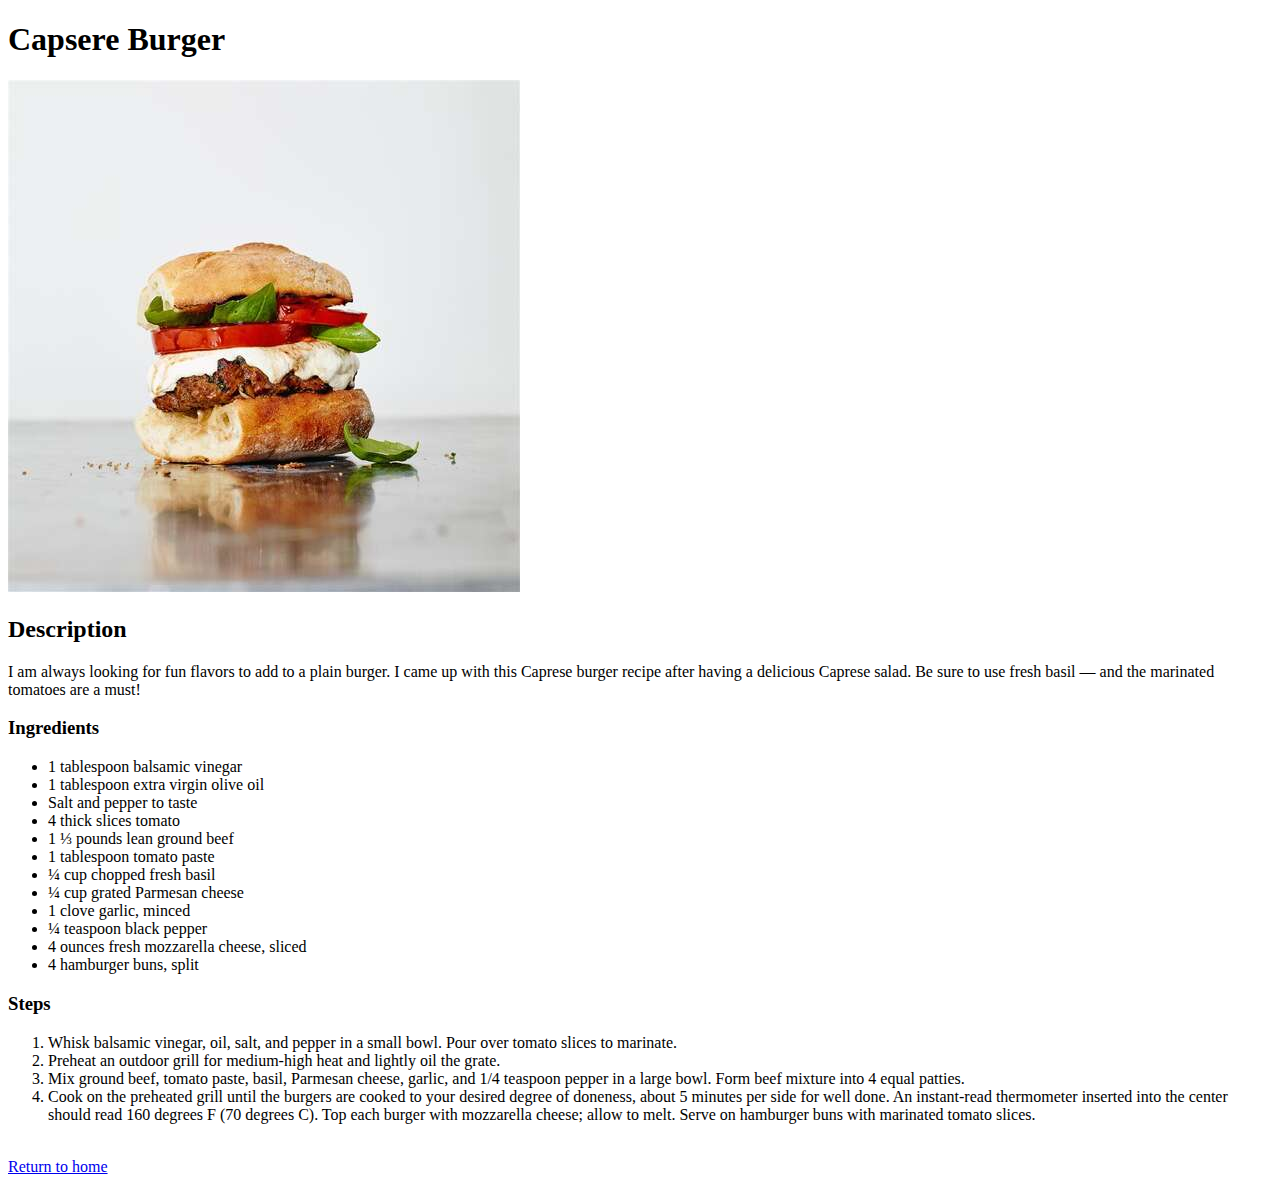
==== recipes/capreseburger.html @ a37bcceb "Created simple recipe web" ====
<!DOCTYPE html>
<html lang="en">
<head>
    <meta charset="UTF-8">
    <meta name="viewport" content="width=device-width, initial-scale=1.0">
    <title>Caprese Burger</title>
</head>
<body>
    <h1>Capsere Burger</h1>
    <img src="../img/capsereburger.jpg" alt="capsereburger">
    <h2>Description</h2>
    <p>I am always looking for fun flavors to add to a plain burger. I came up with this Caprese burger recipe after having a delicious Caprese salad. Be sure to use fresh basil — and the marinated tomatoes are a must!</p>
    <h3>Ingredients</h3>
    <ul>
        <li>1 tablespoon balsamic vinegar</li>
        <li>1 tablespoon extra virgin olive oil</li>
        <li>Salt and pepper to taste</li>
        <li>4 thick slices tomato</li>
        <li>1 ⅓ pounds lean ground beef</li>
        <li>1 tablespoon tomato paste</li>
        <li>¼ cup chopped fresh basil</li>
        <li>¼ cup grated Parmesan cheese</li>
        <li>1 clove garlic, minced</li>
        <li>¼ teaspoon black pepper</li>
        <li>4 ounces fresh mozzarella cheese, sliced</li>
        <li>4 hamburger buns, split</li>
    </ul>
    <h3>Steps</h3>
    <ol>
        <li>Whisk balsamic vinegar, oil, salt, and pepper in a small bowl. Pour over tomato slices to marinate.</li>
        <li>Preheat an outdoor grill for medium-high heat and lightly oil the grate.</li>
        <li>Mix ground beef, tomato paste, basil, Parmesan cheese, garlic, and 1/4 teaspoon pepper in a large bowl. Form beef mixture into 4 equal patties.</li>
        <li>Cook on the preheated grill until the burgers are cooked to your desired degree of doneness, about 5 minutes per side for well done. An instant-read thermometer inserted into the center should read 160 degrees F (70 degrees C). Top each burger with mozzarella cheese; allow to melt. Serve on hamburger buns with marinated tomato slices.</li>
    </ol>
    <br>
    <a href="../index.html">Return to home</a>    

</body>
</html>
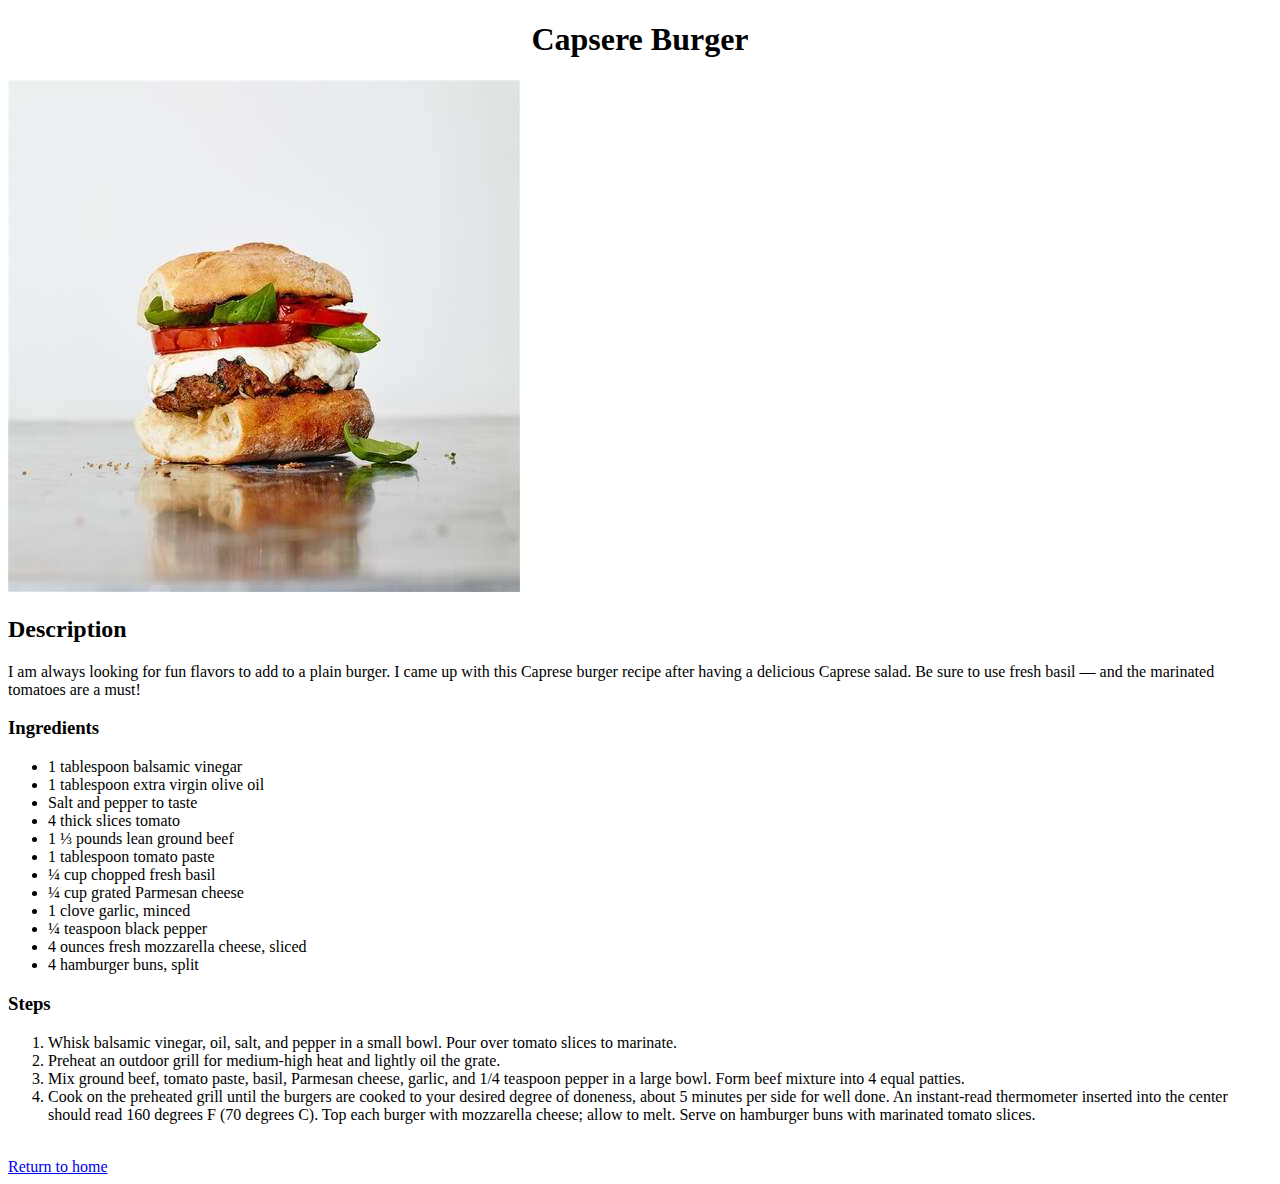
==== commit 1f13bacc: "Align the h1 to center." ====
--- a/recipes/capreseburger.html
+++ b/recipes/capreseburger.html
@@ -36,4 +36,14 @@
     <a href="../index.html">Return to home</a>    
 
 </body>
+<style>
+    img{
+        height: auto;
+        width: auto;
+
+    }
+    h1{
+        text-align: center;
+    }
+</style>
 </html>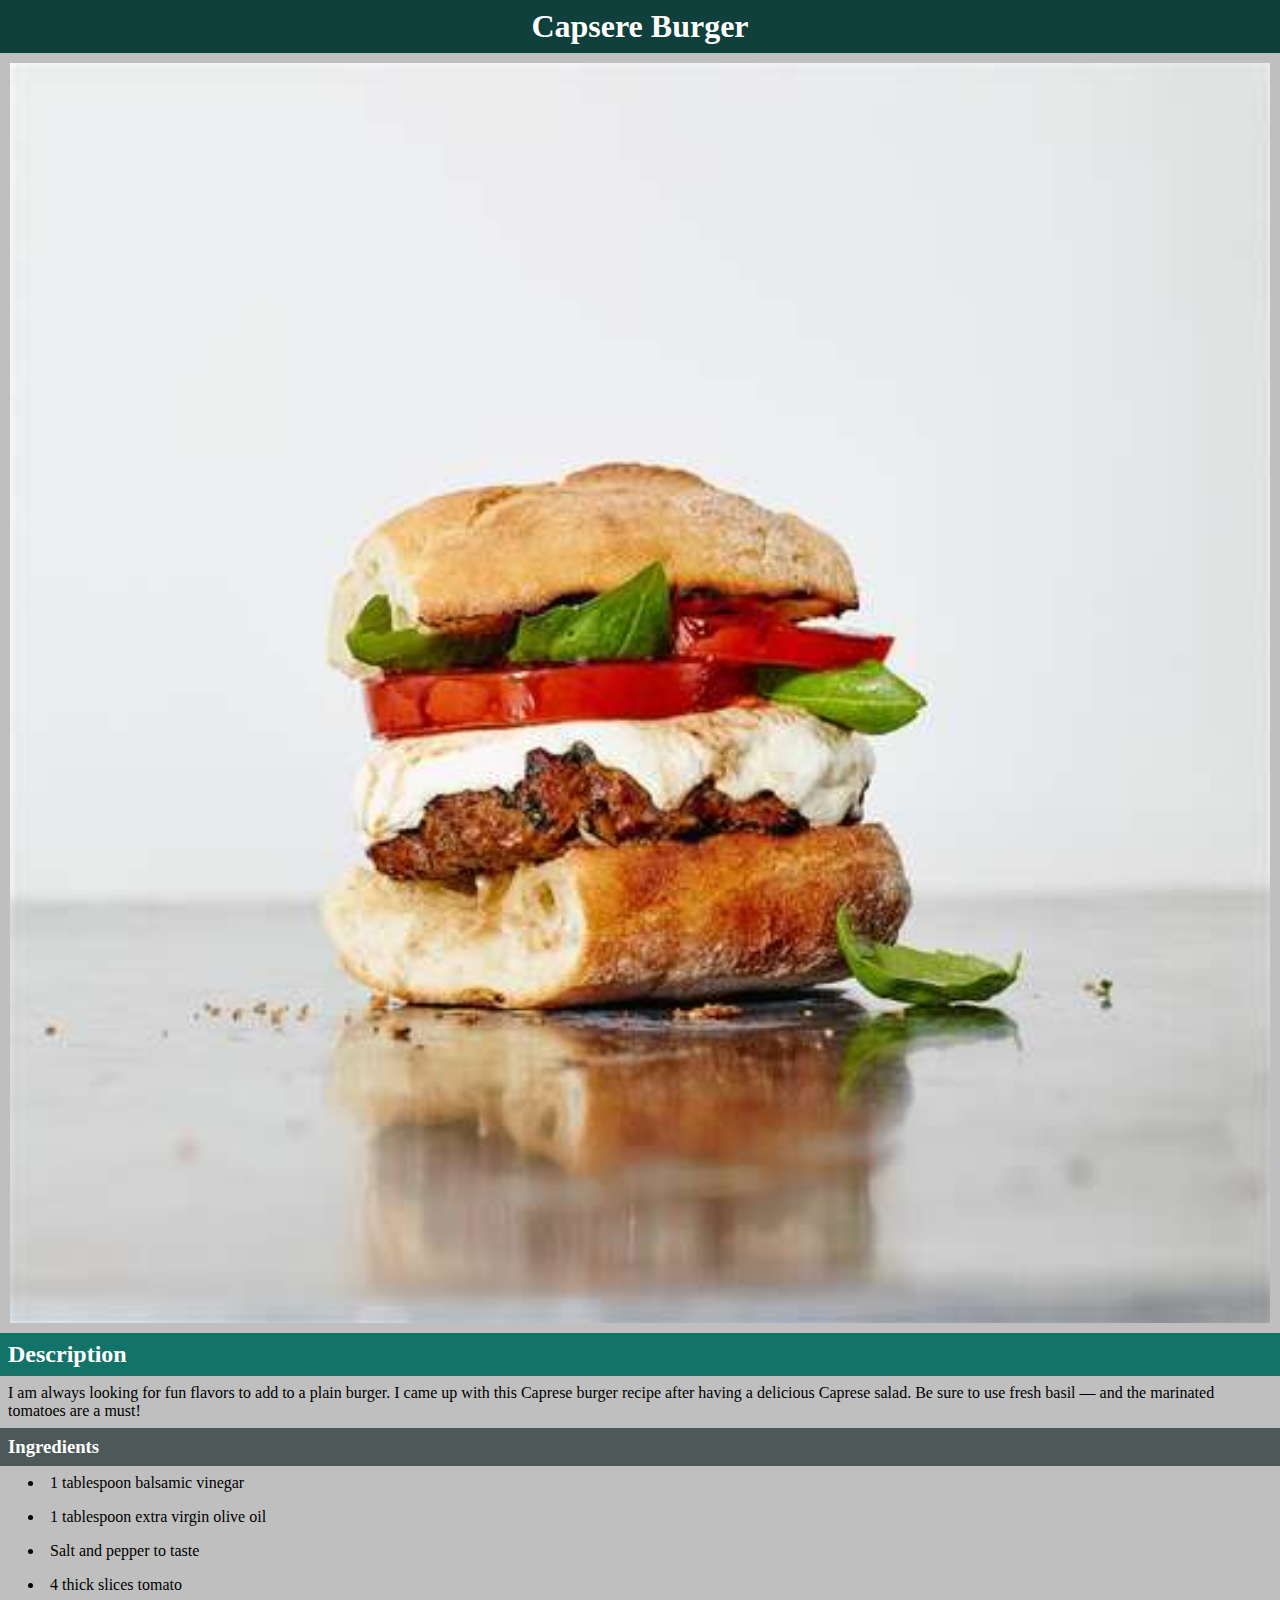
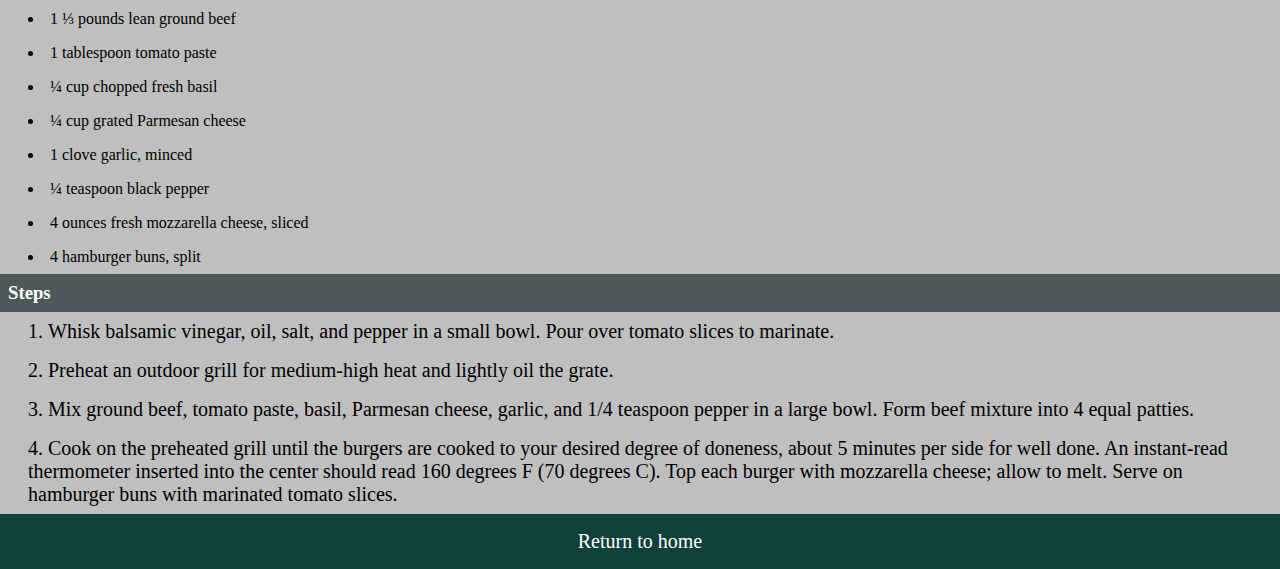
==== commit 82e23993: "added some css" ====
--- a/recipes/capreseburger.html
+++ b/recipes/capreseburger.html
@@ -4,9 +4,10 @@
     <meta charset="UTF-8">
     <meta name="viewport" content="width=device-width, initial-scale=1.0">
     <title>Caprese Burger</title>
+    <link rel="stylesheet" href="style.css">
 </head>
 <body>
-    <h1>Capsere Burger</h1>
+    <h1 class="title">Capsere Burger</h1>
     <img src="../img/capsereburger.jpg" alt="capsereburger">
     <h2>Description</h2>
     <p>I am always looking for fun flavors to add to a plain burger. I came up with this Caprese burger recipe after having a delicious Caprese salad. Be sure to use fresh basil — and the marinated tomatoes are a must!</p>
@@ -32,18 +33,10 @@
         <li>Mix ground beef, tomato paste, basil, Parmesan cheese, garlic, and 1/4 teaspoon pepper in a large bowl. Form beef mixture into 4 equal patties.</li>
         <li>Cook on the preheated grill until the burgers are cooked to your desired degree of doneness, about 5 minutes per side for well done. An instant-read thermometer inserted into the center should read 160 degrees F (70 degrees C). Top each burger with mozzarella cheese; allow to melt. Serve on hamburger buns with marinated tomato slices.</li>
     </ol>
-    <br>
-    <a href="../index.html">Return to home</a>    
+    <div>
+        <a href="../index.html">Return to home</a>    
+    </div>
 
 </body>
-<style>
-    img{
-        height: auto;
-        width: auto;
-
-    }
-    h1{
-        text-align: center;
-    }
 </style>
 </html>--- a/recipes/style.css
+++ b/recipes/style.css
@@ -0,0 +1,68 @@
+* {
+    margin: 0;
+    padding: 0;
+    box-sizing: border-box;
+  }
+  
+.title{
+    text-align: center;
+    background-color: #10403B;
+    color: white;
+    padding: 8px;
+}
+img{
+    display: block;
+    width: 100%;
+    height: auto;
+    border: 10px solid #BFBFBF ;  
+}
+h2{
+    color: white;
+    background-color:#127369 ;
+    padding: 8px;
+}
+p{
+    background-color: #BFBFBF;
+    color: black;
+    padding: 8px;
+    font-size: 16px;
+}
+h3{
+    background-color: #4C5958;
+    color: white;
+    padding: 8px;
+}
+ul{
+    background-color: #BFBFBF;
+}
+li{
+    padding: 8px;
+}
+ol{
+    background-color:#BFBFBF ;
+    font-size: 20px;
+}
+div{
+    background-color: #10403B;
+    text-align: center;
+}
+a{
+    text-decoration: none;
+    color: white;
+    margin: 16px;
+    font-size: 20px;
+    display: inline-block;   
+}
+ul{
+    list-style-type: disc;
+    list-style-position: inside;
+    padding-left: 20px;
+    margin-left: 0;
+}
+ol{
+    list-style-position: inside;
+    padding-left: 20px;
+    margin-left: 0;
+}
+  
+  